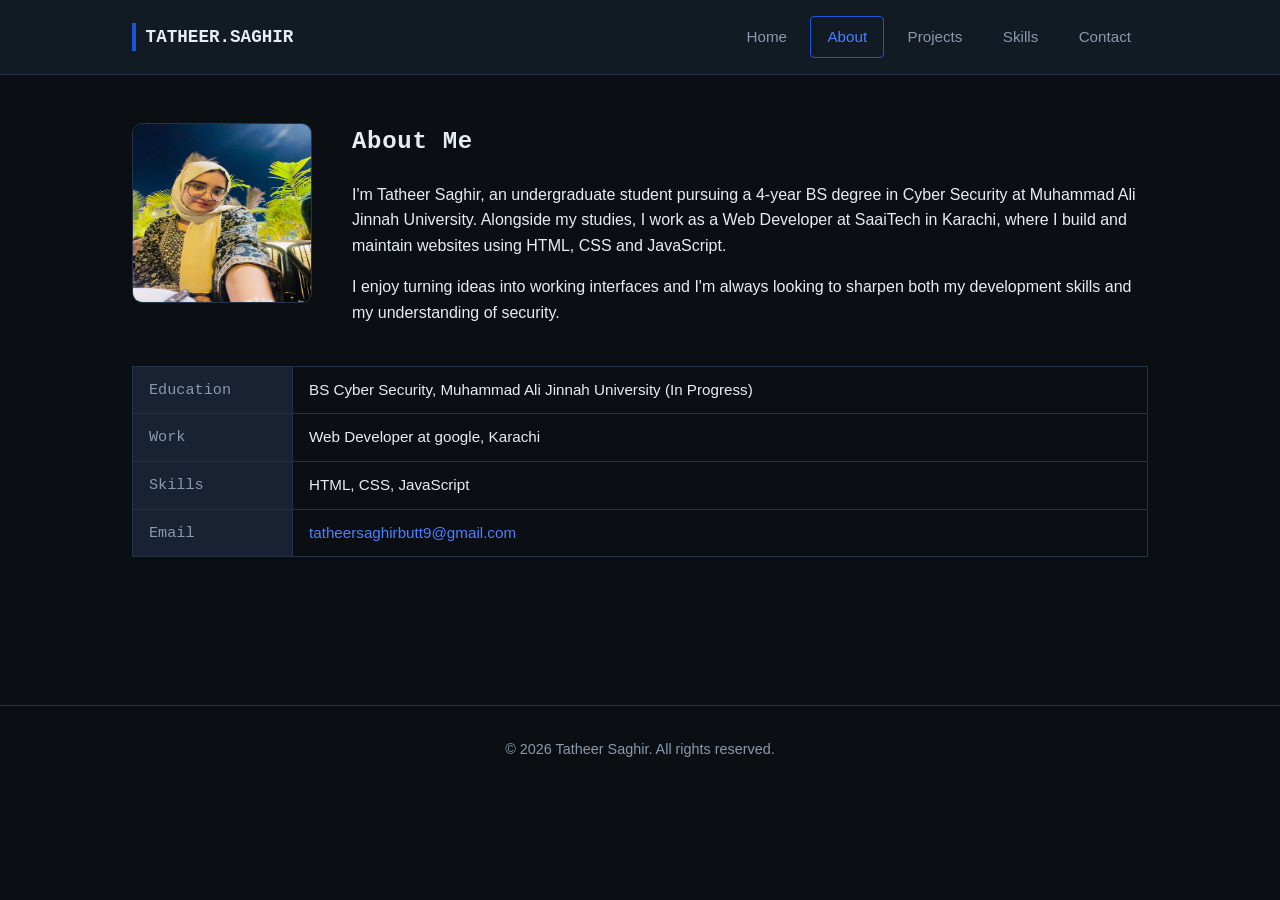
==== about.html @ 8a9aa13f "Add files via upload" ====
<!DOCTYPE html>
<html lang="en">
<head>
<meta charset="UTF-8">
<meta name="viewport" content="width=device-width, initial-scale=1.0">
<title>About | Tatheer Saghir</title>
<link rel="stylesheet" href="style.css">
</head>
<body>
<header>
<nav>
<span class="brand">TATHEER.SAGHIR</span>
<ul>
<li><a href="index.html">Home</a></li>
<li><a href="about.html" class="active">About</a></li>
<li><a href="projects.html">Projects</a></li>
<li><a href="skills.html">Skills</a></li>
<li><a href="contact.html">Contact</a></li>
</ul>
</nav>
</header>
<main>
<div class="about-layout">
<img src="image.jpeg" alt="Profile photo of Tatheer Saghir">
<article>
<h2>About Me</h2>
<p>I'm Tatheer Saghir, an undergraduate student pursuing a 4-year BS degree in Cyber Security at Muhammad Ali Jinnah University. Alongside my studies, I work as a Web Developer at SaaiTech in Karachi, where I build and maintain websites using HTML, CSS and JavaScript.</p>
<p>I enjoy turning ideas into working interfaces and I'm always looking to sharpen both my development skills and my understanding of security.</p>
</article>
</div>
<aside>
<table class="info-table">
<tr>
<th>Education</th>
<td>BS Cyber Security, Muhammad Ali Jinnah University (In Progress)</td>
</tr>
<tr>
<th>Work</th>
<td>Web Developer at google, Karachi</td>
</tr>
<tr>
<th>Skills</th>
<td>HTML, CSS, JavaScript</td>
</tr>
<tr>
<th>Email</th>
<td><a href="mailto:tatheersaghirbutt9@gmail.com">tatheersaghirbutt9@gmail.com</a></td>
</tr>
</table>
</aside>
</main>
<footer>
&copy; 2026 Tatheer Saghir. All rights reserved.
</footer>
</body>
</html>
---- style.css ----
:root {
  --bg: #0B0F14;
  --surface: #121A24;
  --surface-alt: #182233;
  --border: #243348;
  --text: #E6EDF3;
  --text-dim: #8A99AD;
  --accent: #1A56DB;
  --accent-bright: #4D7FFF;
  --mono: 'Courier New', Courier, monospace;
  --sans: 'Segoe UI', Arial, Helvetica, sans-serif;
}

* {
  box-sizing: border-box;
}

body {
  margin: 0;
  padding: 0;
  background-color: var(--bg);
  color: var(--text);
  font-family: var(--sans);
  line-height: 1.6;
}

h1, h2, h3 {
  font-family: var(--mono);
  letter-spacing: 0.03em;
  color: var(--text);
}

a {
  color: var(--accent-bright);
  text-decoration: none;
}

a:hover {
  text-decoration: underline;
}

header {
  background-color: var(--surface);
  border-bottom: 1px solid var(--border);
  padding: 0;
  position: sticky;
  top: 0;
  z-index: 10;
}

nav {
  display: flex;
  align-items: center;
  justify-content: space-between;
  max-width: 1080px;
  margin: 0 auto;
  padding: 1rem 2rem;
}

.brand {
  font-family: var(--mono);
  font-size: 1.1rem;
  font-weight: bold;
  color: var(--text);
  border-left: 4px solid var(--accent);
  padding-left: 0.6rem;
}

nav ul {
  display: flex;
  gap: 0.4rem;
  list-style: none;
  margin: 0;
  padding: 0;
}

nav ul li a {
  display: block;
  padding: 0.5rem 1rem;
  margin: 0;
  border: 1px solid transparent;
  border-radius: 4px;
  color: var(--text-dim);
  font-size: 0.95rem;
}

nav ul li a:hover {
  border-color: var(--border);
  color: var(--text);
  text-decoration: none;
}

nav ul li a.active {
  border-color: var(--accent);
  color: var(--accent-bright);
}

main {
  max-width: 1080px;
  margin: 0 auto;
  padding: 3rem 2rem;
  min-height: 70vh;
}

footer {
  border-top: 1px solid var(--border);
  padding: 2rem;
  text-align: center;
  color: var(--text-dim);
  font-size: 0.9rem;
}

.eyebrow {
  display: inline-block;
  font-family: var(--mono);
  color: var(--accent-bright);
  font-size: 0.85rem;
  letter-spacing: 0.15em;
  text-transform: uppercase;
  margin-bottom: 0.8rem;
}

.hero {
  display: flex;
  flex-direction: column;
  gap: 1rem;
  padding: 2rem 0 3rem;
  border-bottom: 1px solid var(--border);
}

.hero h1 {
  font-size: 2.6rem;
  margin: 0;
}

.hero p {
  max-width: 600px;
  color: var(--text-dim);
  font-size: 1.05rem;
}

.btn {
  display: inline-block;
  background-color: var(--accent);
  color: #FFFFFF;
  padding: 0.7rem 1.6rem;
  border: 1px solid var(--accent);
  border-radius: 4px;
  font-family: var(--mono);
  font-size: 0.95rem;
  margin-top: 0.5rem;
  width: fit-content;
}

.btn:hover {
  background-color: var(--accent-bright);
  border-color: var(--accent-bright);
  text-decoration: none;
}

.btn-outline {
  background-color: transparent;
  color: var(--accent-bright);
}

.highlights {
  display: grid;
  grid-template-columns: repeat(3, 1fr);
  gap: 1.2rem;
  margin-top: 2.5rem;
}

.highlights div {
  background-color: var(--surface);
  border: 1px solid var(--border);
  border-radius: 6px;
  padding: 1.2rem;
}

.highlights span {
  display: block;
  font-family: var(--mono);
  color: var(--accent-bright);
  font-size: 1.6rem;
}

.about-layout {
  display: flex;
  gap: 2.5rem;
  align-items: flex-start;
}

.about-layout img {
  width: 180px;
  height: 180px;
  border-radius: 10px;
  border: 1px solid var(--border);
  flex-shrink: 0;
}

.about-layout article h2 {
  margin-top: 0;
}

.info-table {
  width: 100%;
  border-collapse: collapse;
  margin-top: 1.5rem;
}

.info-table th, .info-table td {
  text-align: left;
  padding: 0.7rem 1rem;
  border: 1px solid var(--border);
  font-size: 0.95rem;
}

.info-table th {
  background-color: var(--surface-alt);
  width: 160px;
  color: var(--text-dim);
  font-family: var(--mono);
  font-weight: normal;
}

.projects-grid {
  display: grid;
  grid-template-columns: repeat(2, 1fr);
  gap: 1.5rem;
}

.project-card {
  background-color: var(--surface);
  border: 1px solid var(--border);
  border-radius: 8px;
  padding: 1.6rem;
}

.project-card h3 {
  margin-top: 0;
}

.project-card p {
  color: var(--text-dim);
}

.tag-list {
  display: flex;
  gap: 0.5rem;
  flex-wrap: wrap;
  margin: 1rem 0;
  padding: 0;
  list-style: none;
}

.tag-list li {
  font-family: var(--mono);
  font-size: 0.8rem;
  color: var(--accent-bright);
  border: 1px solid var(--border);
  padding: 0.2rem 0.6rem;
  border-radius: 4px;
}

.skills-grid {
  display: flex;
  flex-direction: column;
  gap: 1.4rem;
}

.skill-item {
  background-color: var(--surface);
  border: 1px solid var(--border);
  border-radius: 8px;
  padding: 1.2rem 1.5rem;
}

.skill-item .skill-label {
  display: flex;
  justify-content: space-between;
  font-family: var(--mono);
  margin-bottom: 0.6rem;
}

.skill-bar {
  background-color: var(--surface-alt);
  border: 1px solid var(--border);
  border-radius: 4px;
  height: 10px;
  overflow: hidden;
}

.skill-bar span {
  display: block;
  height: 100%;
  background-color: var(--accent);
}

.contact {
  max-width: 700px;
}

.contact-details {
  display: flex;
  gap: 1rem;
  flex-wrap: wrap;
  margin-bottom: 2rem;
  padding: 1rem 1.5rem;
  border: 1px solid var(--border);
  border-radius: 8px;
  background-color: var(--surface);
}

.contact form {
  display: flex;
  flex-direction: column;
  max-width: 600px;
  margin: 0 auto;
  gap: 0.8rem;
}

.contact label {
  font-size: 0.9rem;
  color: var(--text-dim);
  margin-bottom: -0.4rem;
}

input, textarea {
  padding: 0.7rem;
  border: 1px solid #CCCCCC;
  border-radius: 4px;
  font-size: 1rem;
  font-family: var(--sans);
  background-color: var(--surface-alt);
  color: var(--text);
}

input:focus, textarea:focus {
  border-color: #1A56DB;
  outline: none;
}

.contact button {
  align-self: flex-start;
  background-color: var(--accent);
  color: #FFFFFF;
  border: 1px solid var(--accent);
  padding: 0.7rem 1.8rem;
  border-radius: 4px;
  font-family: var(--mono);
  font-size: 0.95rem;
  cursor: pointer;
}

.contact button:hover {
  background-color: var(--accent-bright);
  border-color: var(--accent-bright);
}

@media (max-width: 720px) {
  nav {
    flex-direction: column;
    gap: 0.8rem;
  }

  .about-layout {
    flex-direction: column;
  }

  .highlights, .projects-grid {
    grid-template-columns: 1fr;
  }
}
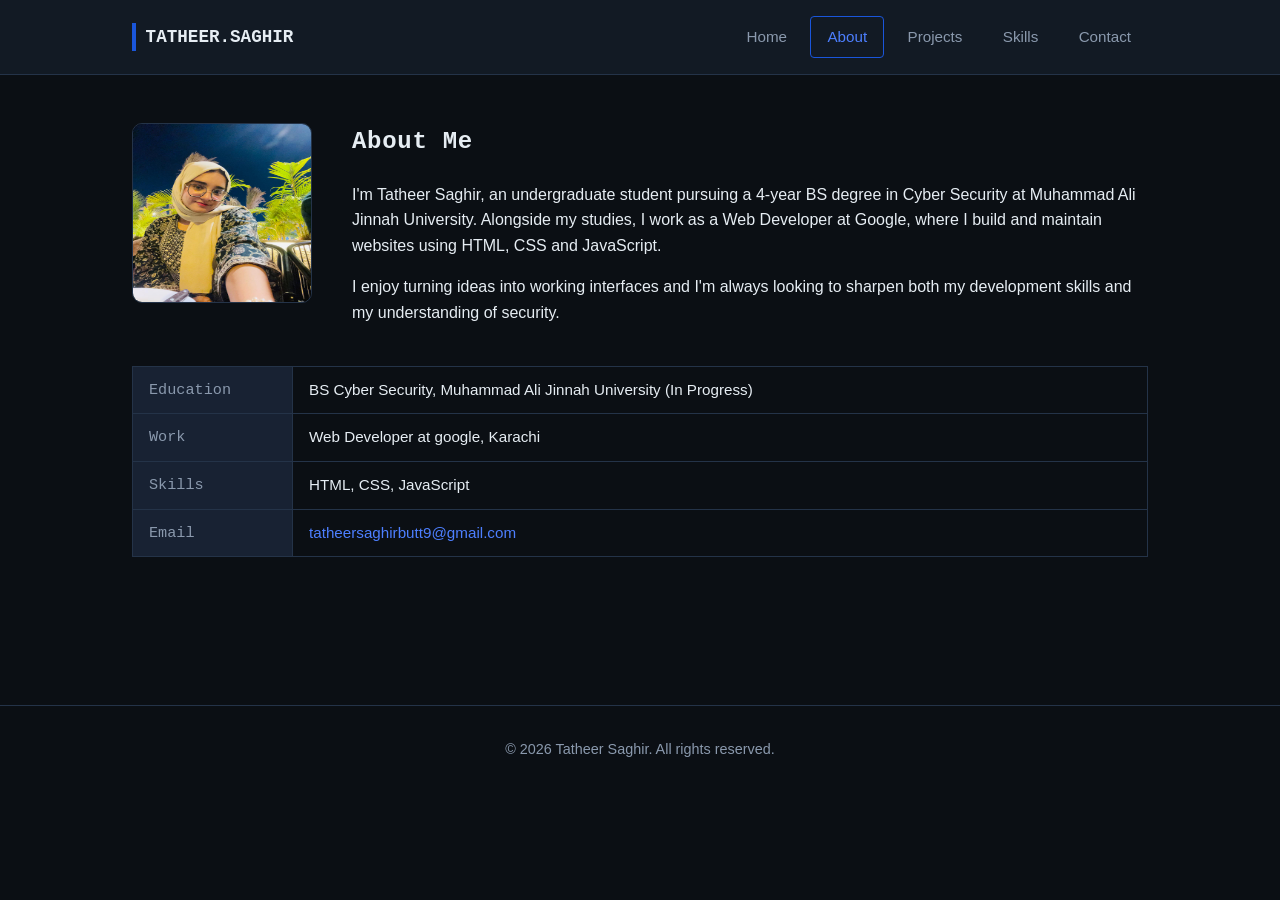
==== commit 83854d74: "Add files via upload" ====
--- a/about.html
+++ b/about.html
@@ -24,7 +24,7 @@
 <img src="image.jpeg" alt="Profile photo of Tatheer Saghir">
 <article>
 <h2>About Me</h2>
-<p>I'm Tatheer Saghir, an undergraduate student pursuing a 4-year BS degree in Cyber Security at Muhammad Ali Jinnah University. Alongside my studies, I work as a Web Developer at SaaiTech in Karachi, where I build and maintain websites using HTML, CSS and JavaScript.</p>
+<p>I'm Tatheer Saghir, an undergraduate student pursuing a 4-year BS degree in Cyber Security at Muhammad Ali Jinnah University. Alongside my studies, I work as a Web Developer at Google, where I build and maintain websites using HTML, CSS and JavaScript.</p>
 <p>I enjoy turning ideas into working interfaces and I'm always looking to sharpen both my development skills and my understanding of security.</p>
 </article>
 </div>
